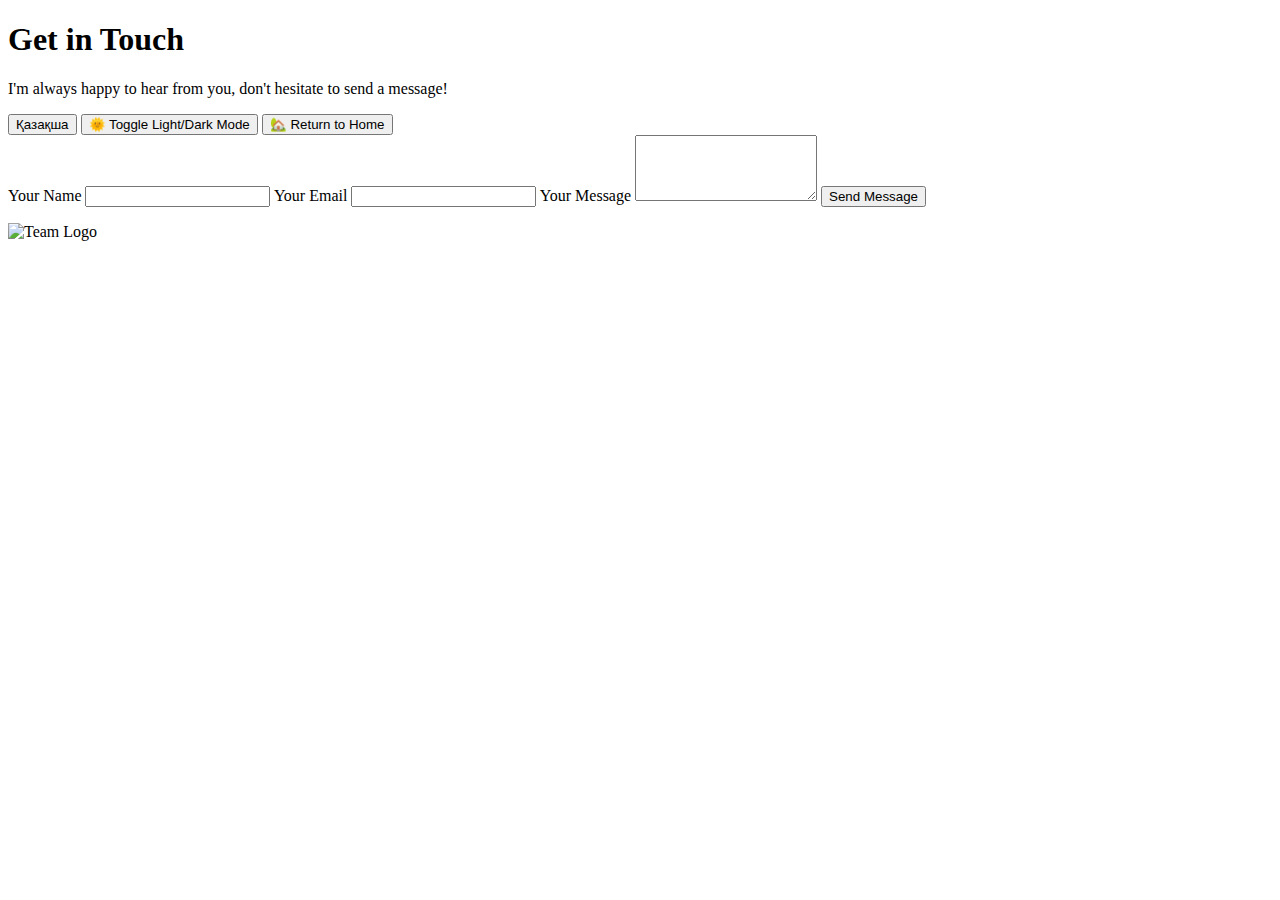
==== contact info.html @ 4440c2a2 "Update and rename 1.html to contact info.html" ====
<!DOCTYPE html>
<html lang="en">
<head>
  <meta charset="UTF-8">
  <title>Contact Me - Kassymzhan Galiaskar</title>
  <link rel="stylesheet" href="styles.css">
  <script defer src="script.js"></script>
</head>
<body>
  <header class="heading">
    <h1 id="contact-title" data-en="Get in Touch" data-kz="Маған хабарласыңыз">Get in Touch</h1>
    <p data-en="I'm always happy to hear from you, don't hesitate to send a message!" 
       data-kz="Сізден естігеніме әрдайым қуаныштымын, хабарлама жіберуден тартынбаңыз!">
       I'm always happy to hear from you, don't hesitate to send a message!
    </p>
    <button id="lang-toggle">Қазақша</button>
    <button id="theme-toggle" data-en="🌞 Toggle Light/Dark Mode" data-kz="🌞 Жарық/Қараңғы режимін ауыстыру">🌞 Toggle Light/Dark Mode</button>
    <a href="index.html"><button data-en="🏡 Return to Home" data-kz="🏡 Басты бетке оралу">🏡 Return to Home</button></a>
  </header>

  <section id="contact">
    <form id="contact-form">
      <label for="name">Your Name</label>
      <input type="text" id="name" name="name" required>

      <label for="email">Your Email</label>
      <input type="email" id="email" name="email" required>

      <label for="message">Your Message</label>
      <textarea id="message" name="message" rows="4" required></textarea>

      <button type="submit">Send Message</button>
    </form>

    <p id="form-status"></p>
  </section>

  <img src="quattro_logo.png" alt="Team Logo" class="character-img">
</body>
</html>
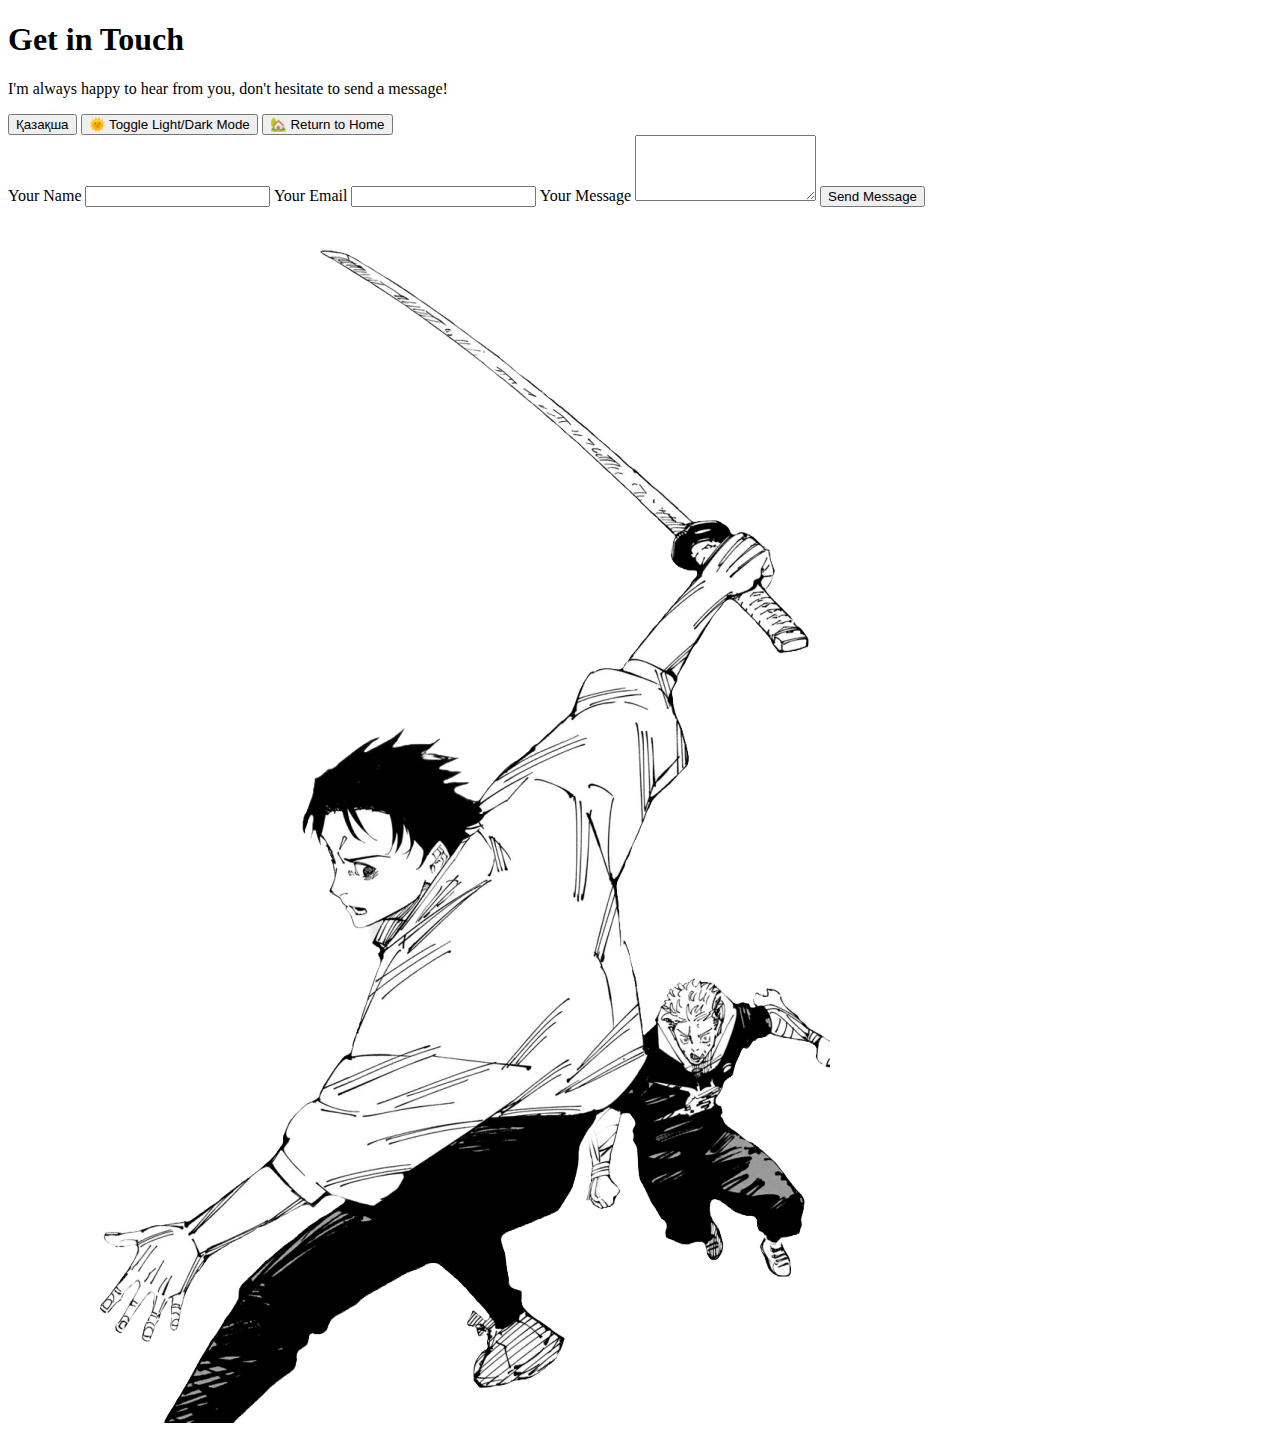
==== commit 987ef152: "Update contact info.html" ====
--- a/contact info.html
+++ b/contact info.html
@@ -35,6 +35,6 @@
     <p id="form-status"></p>
   </section>
 
-  <img src="quattro_logo.png" alt="Team Logo" class="character-img">
+  <img src="yutajjk.png" alt="Character" class="character-img">
 </body>
 </html>
